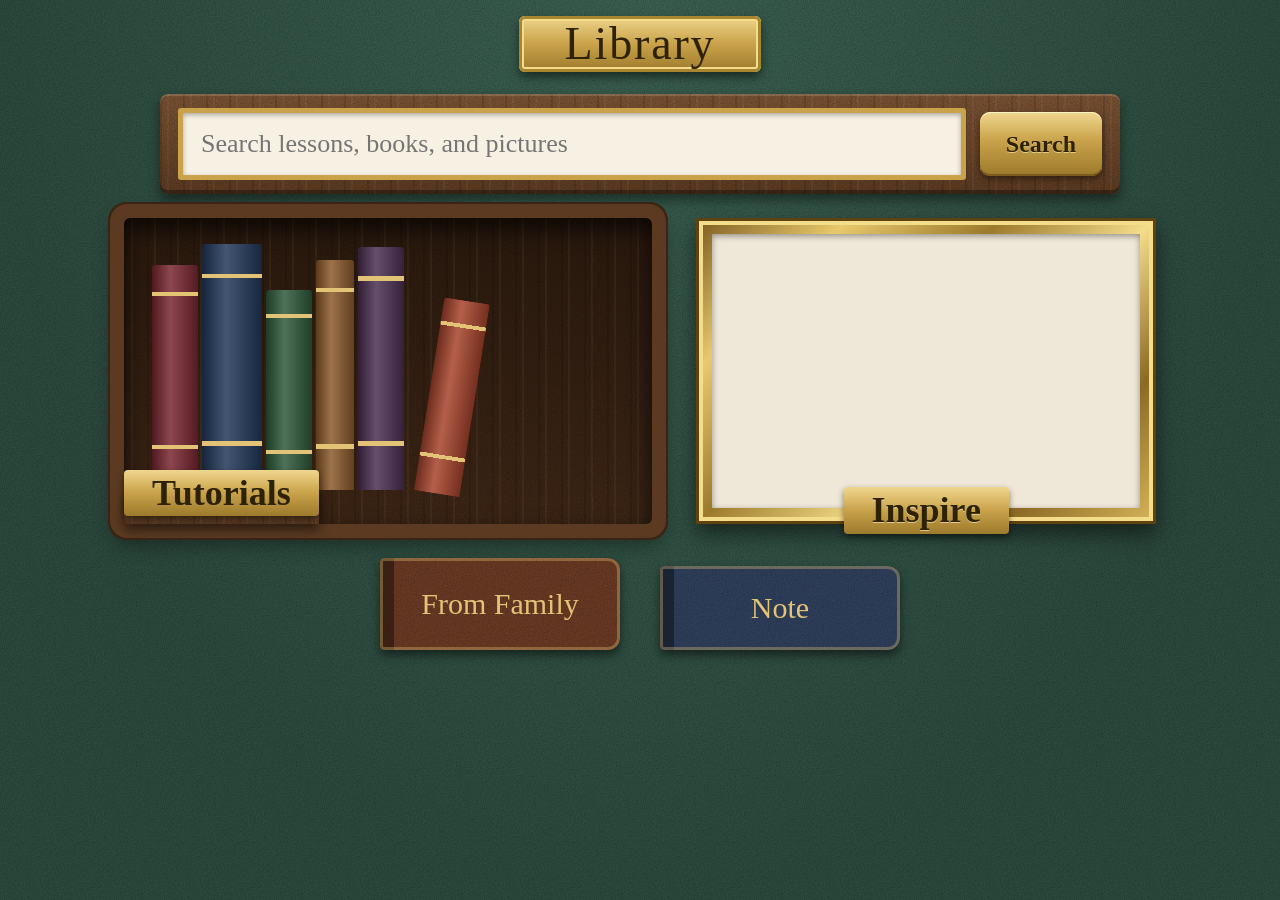
==== app/ui/index.html @ e8edbc96 "Add all 305 lessons, Library app (Reading Room), dock, library build, backup and daily scripts, setu" ====
<!doctype html>
<html lang="en">
<head>
<meta charset="utf-8">
<meta name="viewport" content="width=device-width, initial-scale=1">
<title>Library</title>
<link rel="stylesheet" href="style.css">
</head>
<body>
<header id="bar">
  <button id="back" class="big" hidden>‹ Back</button>
  <h1 id="title">Library</h1>
</header>
<main id="main"></main>

<div id="viewer" hidden>
  <div id="stage"><img id="vimg" alt=""></div>
  <div id="vcap"></div>
  <div id="vtools"></div>
</div>
<div id="toast" hidden></div>
<script src="app.js"></script>
</body>
</html>
---- app/ui/style.css ----
/* Reading Room skin. Touch and pen first: big targets, large text, no hover-only controls.
   Fonts: URW base35 C059 (reading) and P052 (titles), local only (Fedora urw-base35-c059-fonts, urw-base35-p052-fonts).
   Textures are small gradients and one tiny SVG noise tile. No filters, no blur, no animation. */
@font-face { font-family: "Book"; src: local("C059-Roman"), local("C059 Roman"); }
@font-face { font-family: "Book"; font-weight: bold; src: local("C059-Bold"), local("C059 Bold"); }
@font-face { font-family: "Book"; font-style: italic; src: local("C059-Italic"), local("C059 Italic"); }
@font-face { font-family: "Book"; font-weight: bold; font-style: italic; src: local("C059-BdIta"), local("C059 Bold Italic"); }
@font-face { font-family: "Title"; src: local("P052-Roman"), local("P052 Roman"); }
@font-face { font-family: "Title"; font-weight: bold; src: local("P052-Bold"), local("P052 Bold"); }
@font-face { font-family: "Title"; font-style: italic; src: local("P052-Italic"), local("P052 Italic"); }
:root {
  --walnut: #5b3a21; --walnut-d: #3a2414; --green: #2c4a3e; --page: #f7f1e3; --ink: #2b2520;
  --brass: #c9a24a; --gold: #e3c477; --oxblood: #7a2630; --plum: #6d6560;
  --head: "Title", "P052", serif; --body: "Book", "C059", "Noto Serif", serif;
  --noise: url("data:image/svg+xml,%3Csvg xmlns='http://www.w3.org/2000/svg' width='160' height='160'%3E%3Cfilter id='n'%3E%3CfeTurbulence type='fractalNoise' baseFrequency='.85' numOctaves='2' stitchTiles='stitch'/%3E%3CfeColorMatrix values='0 0 0 0 0 0 0 0 0 0 0 0 0 0 0 0 0 0 .4 -.12'/%3E%3C/filter%3E%3Crect width='100%25' height='100%25' filter='url(%23n)'/%3E%3C/svg%3E");
  --grain: var(--noise), repeating-linear-gradient(90deg, rgba(0, 0, 0, .12) 0 2px, transparent 2px 7px, rgba(255, 220, 180, .05) 7px 9px, transparent 9px 23px);
  --brassbg: linear-gradient(#f0d78e, var(--brass) 45%, #9c7a2c);
  --giltbg: linear-gradient(135deg, #7a5a1e, #e8c96c 20%, #9c7a2c 40%, #f3dc8a 60%, #8a6a24 80%, #d9b75d);
}
* { box-sizing: border-box; }
html, body { margin: 0; height: 100%; color: var(--page); font: 22px/1.6 var(--body);
  -webkit-user-select: none; user-select: none; touch-action: manipulation; }
/* Rooms: the body does not scroll, so its texture paints once. */
body, body[data-room=home] { background: var(--noise), radial-gradient(ellipse at 50% 0, #3b6152, var(--green) 70%); }
body[data-room=desk] { background: var(--grain), linear-gradient(#5e3c22, #4a2e19); }
body[data-room=gallery] { background: var(--noise), radial-gradient(ellipse at 50% 30%, #8a8078, var(--plum) 75%); }

/* Brass buttons */
button { font: 600 24px/1.2 var(--head); color: #2e2206; min-height: 64px; min-width: 64px; padding: 6px 26px; cursor: pointer;
  border: 0; border-radius: 10px; text-shadow: 0 1px 0 rgba(255, 240, 190, .6); background: var(--brassbg);
  box-shadow: inset 0 1px 0 #fff3c4, inset 0 -2px 0 #7a5b1c, 0 3px 6px rgba(0, 0, 0, .45); }
button:active { transform: translateY(2px); }
button:disabled { opacity: .35; }
button:focus-visible, input:focus-visible, textarea:focus-visible { outline: 3px solid #fff3c4; outline-offset: 3px; }
input, textarea { font: 26px var(--body); color: var(--ink); background: var(--page); border: 0; border-radius: 3px;
  padding: 10px 18px; -webkit-user-select: text; user-select: text; }

#bar { display: flex; align-items: center; gap: 24px; padding: 12px 28px; min-height: 88px; }
#bar h1 { margin: 0; font: 40px/1.2 var(--head); color: var(--gold); text-shadow: 0 2px 2px rgba(0, 0, 0, .5);
  overflow: hidden; text-overflow: ellipsis; white-space: nowrap; }
body[data-room=desk] #bar h1, body[data-room=gallery] #bar h1 { color: #fbefd0; }
main { padding: 0 28px 28px; height: calc(100% - 88px); overflow-y: auto; }

/* Home: a brass plaque, a search drawer, a bookcase and a gilt frame */
body[data-room=home] #bar { justify-content: center; }
body[data-room=home] #bar h1 { padding: 0 46px; font-size: 46px; letter-spacing: .04em; color: #2e2206; text-shadow: none; border-radius: 6px;
  background: linear-gradient(#f0d78e, var(--brass) 50%, #9c7a2c); box-shadow: inset 0 0 0 3px #a8852f, inset 0 0 0 5px #f3dc8a, 0 5px 10px rgba(0, 0, 0, .5); }
.home { display: flex; flex-direction: column; align-items: center; gap: 24px; padding-top: 6px; }
.home form { display: flex; gap: 14px; align-items: center; width: min(960px, 100%); padding: 14px 18px; border-radius: 8px;
  background: var(--grain), linear-gradient(#7a5233, var(--walnut)); box-shadow: inset 0 2px 0 rgba(255, 255, 255, .15), inset 0 -4px 0 rgba(0, 0, 0, .35), 0 6px 12px rgba(0, 0, 0, .45); }
.home input { flex: 1; min-height: 72px; border: 5px solid #c9a24a; box-shadow: inset 0 2px 5px rgba(0, 0, 0, .3); }
.bigrow { display: grid; grid-template-columns: 1.15fr 1fr; gap: 44px; width: min(1060px, 100%); padding: 0 14px; }
.shelfcase { display: flex; flex-direction: column; justify-content: flex-end; height: 34vh; padding: 16px 18px 0; border-radius: 6px;
  background: var(--grain), linear-gradient(#2a190d, #3d2616); text-shadow: none;
  box-shadow: inset 0 10px 22px rgba(0, 0, 0, .7), 0 0 0 14px var(--walnut), 0 0 0 16px var(--walnut-d), 0 10px 20px 10px rgba(0, 0, 0, .4); }
.row { flex: 1; display: flex; align-items: flex-end; gap: 4px; padding-left: 10px; }
.row i { width: 46px; height: 88%; border-radius: 3px 3px 0 0;
  background: linear-gradient(transparent 12%, var(--gold) 12% 14%, transparent 14% 80%, var(--gold) 80% 82%, transparent 82%),
    linear-gradient(to right, rgba(0, 0, 0, .35), rgba(255, 255, 255, .15) 40%, rgba(0, 0, 0, .3)), var(--c, var(--oxblood)); }
.row i:nth-child(2) { --c: #22385a; width: 60px; height: 96%; } .row i:nth-child(3) { --c: #2e5a3a; height: 78%; }
.row i:nth-child(4) { --c: #8b5a2b; width: 38px; height: 90%; } .row i:nth-child(5) { --c: #4b2f52; height: 95%; }
.row i:nth-child(6) { --c: #a7432b; height: 76%; transform: rotate(9deg); transform-origin: bottom left; margin-left: 6px; }
.brasslabel { align-self: center; padding: 0 28px; font: 600 36px/1.3 var(--head); color: #2e2206;
  background: linear-gradient(#f0d78e, var(--brass) 50%, #9c7a2c); border-radius: 4px; box-shadow: 0 3px 6px rgba(0, 0, 0, .5); }
.ledge { display: flex; justify-content: center; height: 34px; margin: 0 -18px; background: var(--grain), linear-gradient(#8a5d39, var(--walnut)); box-shadow: 0 6px 10px rgba(0, 0, 0, .5); }
.ledge .brasslabel { transform: translateY(-14px); }
.gilt { position: relative; display: flex; flex-direction: column; align-items: center; height: 34vh; padding: 16px; border-radius: 0;
  background: var(--giltbg); box-shadow: inset 0 0 0 3px #5e4310, inset 0 0 0 7px #f3dc8a, 0 10px 20px rgba(0, 0, 0, .5); }
.gilt .mat { flex: 1; display: flex; width: 100%; min-height: 0; padding: 14px; background: #efe8d8; box-shadow: inset 0 2px 6px rgba(0, 0, 0, .4); }
.gilt img { width: 100%; height: 100%; object-fit: cover; }
.gilt > .brasslabel { position: absolute; bottom: -10px; }
img:not([src]), img[src=""] { visibility: hidden; }
.smallrow { display: flex; gap: 40px; margin-top: 10px; }
.leather { min-width: 240px; min-height: 84px; padding: 6px 30px; border-radius: 4px 12px 12px 4px; font: 30px var(--head); color: var(--gold); text-shadow: none;
  background: var(--noise), linear-gradient(to right, rgba(0, 0, 0, .4) 0 14px, transparent 14px), #6a3a24;
  box-shadow: inset 0 0 0 3px rgba(227, 196, 119, .35), 0 5px 10px rgba(0, 0, 0, .5); }
.leather.note { background: var(--noise), linear-gradient(to right, rgba(0, 0, 0, .4) 0 14px, transparent 14px), #2f3f5c; }

/* Topics: one leather book per topic on a walnut shelf */
.shelf { display: flex; align-items: flex-end; justify-content: center; gap: 12px; height: calc(100% - 50px); max-height: 640px; max-width: 1280px;
  margin: 18px auto 0; padding: 20px 28px 0; overflow-x: auto; border-bottom: 34px solid var(--walnut);
  background: var(--grain), linear-gradient(#24160b, #3a2414); box-shadow: inset 0 14px 26px rgba(0, 0, 0, .7), 0 0 0 14px var(--walnut-d); }
.shelf button { flex: 0 1 170px; min-width: 132px; height: 94%; display: flex; flex-direction: column; align-items: center; justify-content: center; gap: 22px;
  padding: 0 10px; border-radius: 6px 6px 0 0; color: var(--gold); text-shadow: none; box-shadow: none;
  background: linear-gradient(transparent 9%, var(--gold) 9% calc(9% + 2px), rgba(0, 0, 0, .3) calc(9% + 2px) calc(9% + 14px), var(--gold) calc(9% + 14px) calc(9% + 16px), transparent calc(9% + 16px) calc(91% - 16px),
      var(--gold) calc(91% - 16px) calc(91% - 14px), rgba(0, 0, 0, .3) calc(91% - 14px) calc(91% - 2px), var(--gold) calc(91% - 2px) 91%, transparent 91%),
    linear-gradient(to right, rgba(0, 0, 0, .45), rgba(255, 255, 255, .14) 35%, rgba(255, 255, 255, .05) 60%, rgba(0, 0, 0, .45)), var(--noise), var(--c, var(--oxblood)); }
.shelf button:nth-child(7n+2) { --c: #22385a; height: 88%; } .shelf button:nth-child(7n+3) { --c: #2e5a3a; height: 91%; }
.shelf button:nth-child(7n+4) { --c: #6b4220; height: 97%; } .shelf button:nth-child(7n+5) { --c: #4b2f52; height: 86%; }
.shelf button:nth-child(7n+6) { --c: #8e3a26; height: 92%; } .shelf button:nth-child(7n+7) { --c: #1f4a4f; height: 89%; }
.shelf button > span:first-child { width: 100%; padding: 12px 6px; font: 600 26px/1.15 var(--head); color: #2e2206; text-align: center; overflow-wrap: anywhere;
  background: linear-gradient(#f0d78e, var(--brass)); border-radius: 3px; }
.shelf .sub { font: 19px/1.2 var(--head); }

/* Lists: lessons and search results are catalogue cards */
.list { display: flex; flex-direction: column; gap: 14px; max-width: 1060px; margin: 0 auto; }
.list button:not(.primary) { display: flex; justify-content: space-between; align-items: center; gap: 16px; text-align: left; padding: 12px 26px;
  font: 25px/1.35 var(--head); color: var(--ink); text-shadow: none; border-radius: 3px;
  background: linear-gradient(transparent 56px, rgba(214, 102, 102, .7) 56px 58px, transparent 58px), #fbf8ef; box-shadow: 0 3px 6px rgba(0, 0, 0, .4); }
.list button > span:last-child:not(:first-child) { color: #2e5a3a; font-size: 30px; }
.list .sub { opacity: .7; }
.snip { display: block; margin-top: 10px; font: 400 20px/1.5 var(--body); color: #4d4438; }
.snip b { background: rgba(214, 102, 102, .22); font-weight: 600; }
.group { max-width: 1060px; margin: 24px auto 10px; font: 30px var(--head); color: var(--gold); }
body[data-room=gallery] .group { color: #fbefd0; }

/* Lesson: an open book. Steps on the left page, book pages on the right page. Each page scrolls alone. */
.spread { display: grid; grid-template-columns: minmax(0, 1.1fr) minmax(0, 1fr); height: calc(100% - 10px); max-width: 1400px; margin: 10px auto 0;
  border-radius: 6px; box-shadow: 0 0 0 8px #3a1f12, 0 0 0 10px #2a170c, 0 14px 26px rgba(0, 0, 0, .55); }
.spread.single { grid-template-columns: minmax(0, 1fr); }
.leaf { overflow-y: auto; padding: 26px 44px; color: var(--ink); background: linear-gradient(to left, rgba(80, 50, 20, .26), transparent 56px), var(--page); }
.leaf + .leaf { padding: 26px 32px; background: linear-gradient(to right, rgba(80, 50, 20, .26), transparent 56px), var(--page); }
.lesson { -webkit-user-select: text; user-select: text; }
.lesson h1 { font: 34px/1.2 var(--head); margin: 0 0 14px; }
.leaf h2 { font: 28px/1.25 var(--head); color: var(--oxblood); margin: 1.2em 0 .3em; }
.leaf + .leaf h2 { margin-top: 0; }
.lesson p, .lesson li { max-width: 62ch; } .lesson li { margin: 6px 0; }
.lesson hr { border: 0; border-top: 1px solid #b9a98a; }
.lesson code { font-family: var(--body); background: rgba(185, 169, 138, .3); padding: 1px 6px; border-radius: 4px; }
.lesson table { border-collapse: collapse; } .lesson td, .lesson th { border: 1px solid #b9a98a; padding: 4px 10px; text-align: left; }
.pages { display: flex; flex-direction: column; gap: 24px; }
.pages button { display: flex; flex-direction: column; align-items: center; gap: 6px; padding: 0; min-height: 0; width: 100%;
  font: 20px/1.4 var(--head); color: var(--ink); text-shadow: none; background: none; box-shadow: none; border-radius: 0; }
.pages img { width: 100%; height: auto; background: #fff; border: 1px solid #b9a98a; box-shadow: 2px 3px 6px rgba(60, 40, 10, .35); }
.missing { width: 100%; padding: 60px 20px; border: 2px dashed #b9a98a; color: #6a5f52; }
.other { color: #4d4438; }
.nav { display: flex; align-items: center; justify-content: space-between; gap: 12px; margin: 30px 0 10px; }
.nav .primary { width: 112px; height: 112px; padding: 0; border-radius: 50%; font-size: 24px; color: #fbe9d0; text-shadow: none;
  background: radial-gradient(circle at 40% 35%, #c74a3a, #8e1f1a 70%);
  box-shadow: inset 0 0 0 6px rgba(0, 0, 0, .15), inset 0 0 0 9px rgba(255, 200, 180, .25), 0 4px 8px rgba(0, 0, 0, .4); }
@media (max-width: 1000px), (orientation: portrait) {
  .spread, .spread.single { display: block; height: auto; }
  .leaf { overflow: visible; background: var(--page); }
  .leaf + .leaf { border-top: 2px solid #b9a98a; }
}

/* Inspire: gilt frames on a gallery wall, a brass Lucky medallion */
.hang { display: grid; grid-template-columns: repeat(auto-fill, minmax(280px, 1fr)); gap: 36px 48px; align-items: center; max-width: 1240px; margin: 14px auto; }
.lucky { justify-self: center; display: flex; flex-direction: column; align-items: center; justify-content: center; width: 250px; height: 250px; padding: 20px;
  border-radius: 50%; font-size: 34px; line-height: 1.1;
  background: radial-gradient(circle at 40% 30%, #f6e2a0, var(--brass) 55%, #8a6a24); box-shadow: inset 0 0 0 6px #a8852f, inset 0 0 0 9px #f3dc8a, 0 10px 20px rgba(0, 0, 0, .45); }
.lucky small { margin-top: 10px; font: 18px/1.3 var(--body); }
.framed { display: flex; flex-direction: column; align-items: center; gap: 14px; padding: 0; background: none; box-shadow: none; text-shadow: none; }
.framed .gilt { width: 100%; height: 30vh; min-height: 220px; }
.card { min-width: 190px; padding: 6px 18px; text-align: center; font: 24px/1.25 var(--head); color: var(--ink); background: #fbf8f1; box-shadow: 0 2px 5px rgba(0, 0, 0, .35); }
.card small { display: block; font: 18px var(--body); color: #6a5f52; }

/* Collection and From Family: small gilt frames, letters on paper */
.grid { display: grid; grid-template-columns: repeat(auto-fill, minmax(240px, 1fr)); gap: 28px; max-width: 1300px; margin: 10px auto; }
.grid button { display: flex; flex-direction: column; align-items: center; gap: 10px; padding: 14px; border-radius: 0; text-shadow: none;
  background: var(--giltbg); box-shadow: inset 0 0 0 3px #5e4310, inset 0 0 0 6px #f3dc8a, 0 8px 16px rgba(0, 0, 0, .45); }
.grid img { width: 100%; height: 200px; object-fit: contain; padding: 10px; background: #efe8d8; }
.grid button span { padding: 2px 12px; font: 20px var(--head); color: var(--ink); background: #fbf8f1; }
.family-text { max-width: 1060px; margin: 0 auto; white-space: pre-wrap; padding: 22px 30px; color: var(--ink); background: var(--page);
  box-shadow: 0 4px 10px rgba(0, 0, 0, .4); -webkit-user-select: text; user-select: text; }

/* Note: lined paper */
.note { margin-top: 8px; }
.note textarea { width: 100%; height: 50vh; padding: 8px 28px; font-size: 26px; line-height: 44px; border: 0;
  background: linear-gradient(to right, transparent 18px, rgba(214, 102, 102, .6) 18px 20px, transparent 20px),
    repeating-linear-gradient(transparent 0 43px, #cfdbe6 43px 44px), var(--page); background-attachment: local; box-shadow: 0 4px 10px rgba(0, 0, 0, .4); }
.note button { align-self: center; padding: 6px 44px; }

/* Full-screen viewer: book pages on green felt, pictures in a gilt frame */
#viewer { position: fixed; inset: 0; display: flex; flex-direction: column; z-index: 5;
  background: var(--noise), radial-gradient(ellipse at 50% 40%, #2f5e4b, #193328); }
#stage { flex: 1; overflow: hidden; position: relative; touch-action: none; }
#vimg { position: absolute; left: 50%; top: 50%; max-width: calc(100% - 40px); max-height: calc(100% - 40px);
  transform-origin: center; -webkit-user-drag: none; box-shadow: 0 8px 20px rgba(0, 0, 0, .6); }
#vcap { text-align: center; padding: 6px 20px; min-height: 34px; font: 22px var(--head); color: #f4ead2; }
#vtools { display: flex; gap: 16px; justify-content: center; padding: 10px 12px 16px; flex-wrap: wrap; }
#vtools .primary { color: var(--gold); text-shadow: none; background: linear-gradient(#4a4440, #26221f); box-shadow: inset 0 1px 0 #6a625c, 0 3px 6px rgba(0, 0, 0, .45); }
#viewer.gallery { display: grid; grid-template: "stage cap" minmax(0, 1fr) "tools tools" auto / minmax(0, 1fr) auto;
  background: radial-gradient(ellipse 42% 60% at 45% 40%, rgba(255, 244, 214, .3), transparent 70%), var(--noise), radial-gradient(ellipse at 50% 30%, #8a8078, var(--plum) 75%); }
#viewer.gallery #stage { grid-area: stage; } #viewer.gallery #vtools { grid-area: tools; }
#viewer.gallery #vimg { max-width: calc(100% - 56px); max-height: calc(100% - 56px); padding: 14px; background: #efe8d8;
  border: 14px solid #c9a24a; border-image: var(--giltbg) 1; box-shadow: 0 10px 22px rgba(0, 0, 0, .5); }
#viewer.gallery #vcap { grid-area: cap; align-self: center; max-width: 280px; margin-right: 32px; padding: 14px 20px; text-align: left;
  font: 20px/1.45 var(--body); color: var(--ink); background: #fbf8f1; box-shadow: 0 2px 5px rgba(0, 0, 0, .35); }
#viewer.gallery #vcap:empty { display: none; }
#viewer[hidden] { display: none; }
@media (max-width: 900px), (orientation: portrait) {
  #viewer.gallery { grid-template: "stage" minmax(0, 1fr) "cap" auto "tools" auto / minmax(0, 1fr); }
  #viewer.gallery #vcap { max-width: none; margin: 0 20px; text-align: center; }
}
#toast { position: fixed; bottom: 120px; left: 50%; transform: translateX(-50%); z-index: 9; padding: 12px 32px;
  font: 600 24px var(--head); color: #2e2206; background: linear-gradient(#f0d78e, var(--brass) 50%, #9c7a2c); border-radius: 4px; box-shadow: 0 4px 10px rgba(0, 0, 0, .5); }

@media (max-height: 800px) {
  html, body { font-size: 20px; }
  .home { gap: 20px; }
}
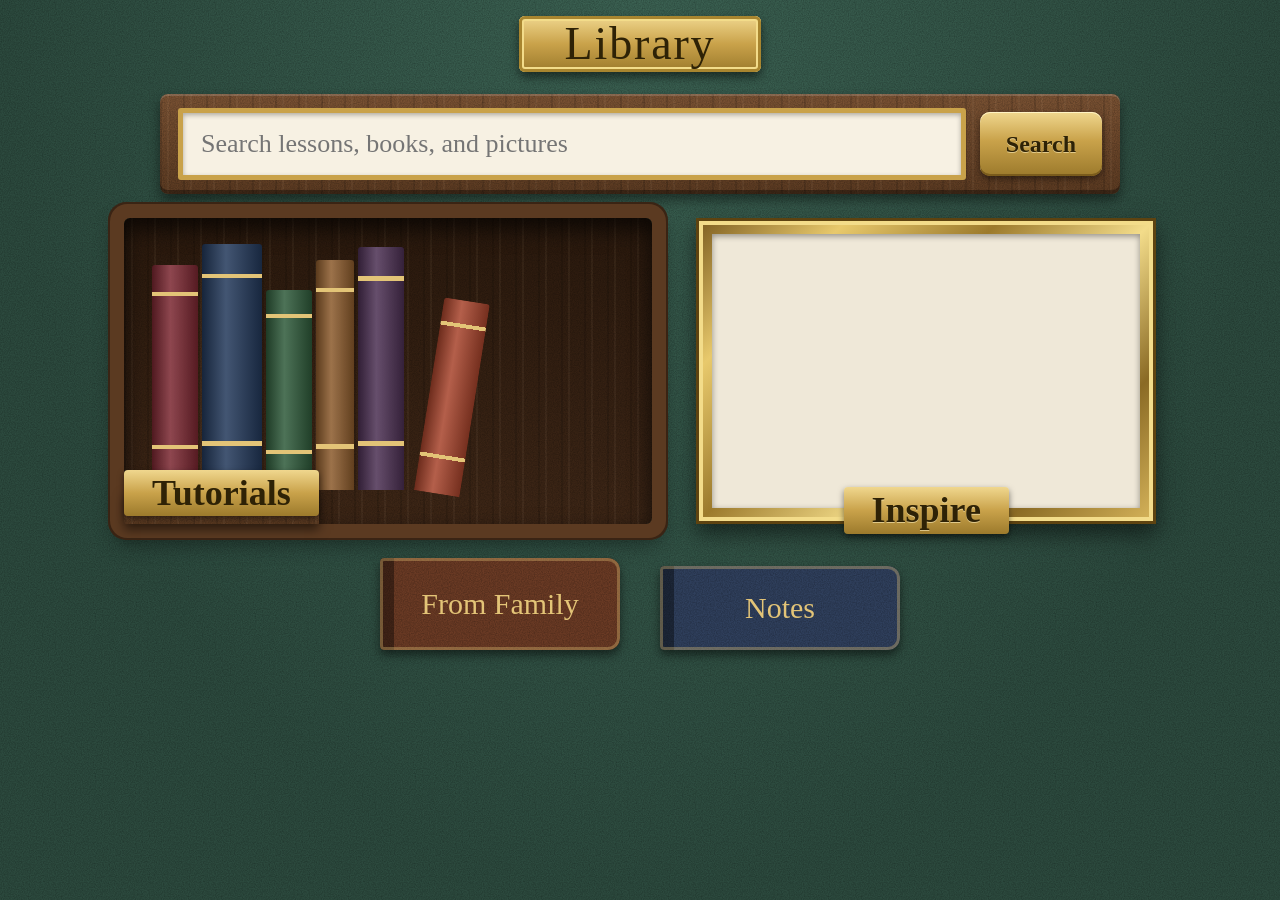
==== commit 069aa5a5: "2 GB polish: Krita save crash fix and lighter defaults, Sweet Home 3D Java limits, Blender first-run" ====
--- a/app/ui/index.html
+++ b/app/ui/index.html
@@ -14,7 +14,7 @@
 <main id="main"></main>
 
 <div id="viewer" hidden>
-  <div id="stage"><img id="vimg" alt=""></div>
+  <div id="stage"><img id="vimg" alt=""><div id="vhint">Tap to zoom</div></div>
   <div id="vcap"></div>
   <div id="vtools"></div>
 </div>
--- a/app/ui/style.css
+++ b/app/ui/style.css
@@ -110,7 +110,30 @@
 .spread.single { grid-template-columns: minmax(0, 1fr); }
 .leaf { overflow-y: auto; padding: 26px 44px; color: var(--ink); background: linear-gradient(to left, rgba(80, 50, 20, .26), transparent 56px), var(--page); }
 .leaf + .leaf { padding: 26px 32px; background: linear-gradient(to right, rgba(80, 50, 20, .26), transparent 56px), var(--page); }
-.lesson { -webkit-user-select: text; user-select: text; }
+img { -webkit-user-drag: none; }
+/* Big scrollbars a finger or pen can hold */
+::-webkit-scrollbar { width: 22px; height: 22px; }
+::-webkit-scrollbar-track { background: rgba(0, 0, 0, .18); border-radius: 11px; }
+::-webkit-scrollbar-thumb { background: var(--brassbg); border-radius: 11px; border: 3px solid transparent; background-clip: padding-box; }
+.more { position: sticky; bottom: 8px; z-index: 2; display: block; width: max-content; height: 48px; min-height: 0; margin: -48px auto 0; padding: 0 22px; font-size: 20px; border-radius: 24px; }
+.more.off { visibility: hidden; }
+/* Lesson: "You will make" box, clear steps, a small Source line */
+.make { display: flex; flex-wrap: wrap; align-items: center; gap: 10px 28px; margin: 0 0 18px; padding: 14px 22px; border: 2px solid #b9a98a; border-radius: 6px; background: #fffaf0; }
+.make p { margin: 0; }
+.make span { display: block; font: 600 17px/1.2 var(--head); color: var(--oxblood); text-transform: uppercase; letter-spacing: .05em; }
+.make .first { min-height: 52px; padding: 4px 18px; font-size: 20px; }
+.lesson ol { padding-left: 0; list-style: none; counter-reset: step; }
+.lesson ol > li { counter-increment: step; position: relative; margin: 0 0 14px; padding: 8px 0 8px 58px; border-bottom: 1px solid #e3d8c2; }
+.lesson ol > li::before { content: counter(step); position: absolute; left: 0; top: 6px; width: 42px; height: 42px; border-radius: 50%;
+  font: 600 22px/42px var(--head); text-align: center; color: #fbe9d0; background: var(--oxblood); }
+.see { display: block; margin-top: 4px; font-style: italic; color: #2e5a3a; }
+.source { margin: 18px 0 0; font-size: 15px; line-height: 1.4; color: #6a5f52; }
+.empty { max-width: 1060px; margin: 30px auto; display: flex; flex-wrap: wrap; gap: 14px; align-items: center; }
+.empty p { width: 100%; margin: 0; font: 28px var(--head); color: #fbefd0; }
+.old-note .delete { float: right; min-height: 48px; padding: 4px 18px; font-size: 18px; }
+#vhint { position: absolute; left: 50%; bottom: 10px; transform: translateX(-50%); padding: 4px 18px; border-radius: 16px;
+  font: 18px var(--head); color: #f4ead2; background: rgba(0, 0, 0, .5); pointer-events: none; }
+#vhint[hidden] { display: none; }
 .lesson h1 { font: 34px/1.2 var(--head); margin: 0 0 14px; }
 .leaf h2 { font: 28px/1.25 var(--head); color: var(--oxblood); margin: 1.2em 0 .3em; }
 .leaf + .leaf h2 { margin-top: 0; }
@@ -141,22 +164,22 @@
   background: radial-gradient(circle at 40% 30%, #f6e2a0, var(--brass) 55%, #8a6a24); box-shadow: inset 0 0 0 6px #a8852f, inset 0 0 0 9px #f3dc8a, 0 10px 20px rgba(0, 0, 0, .45); }
 .lucky small { margin-top: 10px; font: 18px/1.3 var(--body); }
 .framed { display: flex; flex-direction: column; align-items: center; gap: 14px; padding: 0; background: none; box-shadow: none; text-shadow: none; }
-.framed .gilt { width: 100%; height: 30vh; min-height: 220px; }
+.framed .gilt { width: 100%; height: 30vh; min-height: 220px; box-shadow: inset 0 0 0 3px #5e4310, inset 0 0 0 7px #f3dc8a, 0 5px 8px rgba(0, 0, 0, .5); }
 .card { min-width: 190px; padding: 6px 18px; text-align: center; font: 24px/1.25 var(--head); color: var(--ink); background: #fbf8f1; box-shadow: 0 2px 5px rgba(0, 0, 0, .35); }
 .card small { display: block; font: 18px var(--body); color: #6a5f52; }
 
 /* Collection and From Family: small gilt frames, letters on paper */
 .grid { display: grid; grid-template-columns: repeat(auto-fill, minmax(240px, 1fr)); gap: 28px; max-width: 1300px; margin: 10px auto; }
 .grid button { display: flex; flex-direction: column; align-items: center; gap: 10px; padding: 14px; border-radius: 0; text-shadow: none;
-  background: var(--giltbg); box-shadow: inset 0 0 0 3px #5e4310, inset 0 0 0 6px #f3dc8a, 0 8px 16px rgba(0, 0, 0, .45); }
+  background: var(--giltbg); box-shadow: inset 0 0 0 3px #5e4310, inset 0 0 0 6px #f3dc8a, 0 4px 6px rgba(0, 0, 0, .45); }
 .grid img { width: 100%; height: 200px; object-fit: contain; padding: 10px; background: #efe8d8; }
 .grid button span { padding: 2px 12px; font: 20px var(--head); color: var(--ink); background: #fbf8f1; }
 .family-text { max-width: 1060px; margin: 0 auto; white-space: pre-wrap; padding: 22px 30px; color: var(--ink); background: var(--page);
-  box-shadow: 0 4px 10px rgba(0, 0, 0, .4); -webkit-user-select: text; user-select: text; }
+  box-shadow: 0 3px 6px rgba(0, 0, 0, .4); }
 
 /* Note: lined paper */
 .note { margin-top: 8px; }
-.note textarea { width: 100%; height: 50vh; padding: 8px 28px; font-size: 26px; line-height: 44px; border: 0;
+.note textarea { width: 100%; height: 182px; padding: 8px 28px; font-size: 26px; line-height: 44px; border: 0;
   background: linear-gradient(to right, transparent 18px, rgba(214, 102, 102, .6) 18px 20px, transparent 20px),
     repeating-linear-gradient(transparent 0 43px, #cfdbe6 43px 44px), var(--page); background-attachment: local; box-shadow: 0 4px 10px rgba(0, 0, 0, .4); }
 .note button { align-self: center; padding: 6px 44px; }
@@ -165,9 +188,9 @@
 #viewer { position: fixed; inset: 0; display: flex; flex-direction: column; z-index: 5;
   background: var(--noise), radial-gradient(ellipse at 50% 40%, #2f5e4b, #193328); }
 #stage { flex: 1; overflow: hidden; position: relative; touch-action: none; }
-#vimg { position: absolute; left: 50%; top: 50%; max-width: calc(100% - 40px); max-height: calc(100% - 40px);
+#vimg { position: absolute; left: 50%; top: 50%; max-width: calc(100% - 40px); max-height: calc(100% - 72px);
   transform-origin: center; -webkit-user-drag: none; box-shadow: 0 8px 20px rgba(0, 0, 0, .6); }
-#vcap { text-align: center; padding: 6px 20px; min-height: 34px; font: 22px var(--head); color: #f4ead2; }
+#vcap { text-align: center; padding: 16px 20px 6px; min-height: 34px; font: 22px var(--head); color: #f4ead2; }
 #vtools { display: flex; gap: 16px; justify-content: center; padding: 10px 12px 16px; flex-wrap: wrap; }
 #vtools .primary { color: var(--gold); text-shadow: none; background: linear-gradient(#4a4440, #26221f); box-shadow: inset 0 1px 0 #6a625c, 0 3px 6px rgba(0, 0, 0, .45); }
 #viewer.gallery { display: grid; grid-template: "stage cap" minmax(0, 1fr) "tools tools" auto / minmax(0, 1fr) auto;
@@ -183,10 +206,11 @@
   #viewer.gallery { grid-template: "stage" minmax(0, 1fr) "cap" auto "tools" auto / minmax(0, 1fr); }
   #viewer.gallery #vcap { max-width: none; margin: 0 20px; text-align: center; }
 }
-#toast { position: fixed; bottom: 120px; left: 50%; transform: translateX(-50%); z-index: 9; padding: 12px 32px;
+#toast { position: fixed; top: 14px; max-width: 50vw; left: 50%; transform: translateX(-50%); z-index: 9; padding: 12px 32px;
   font: 600 24px var(--head); color: #2e2206; background: linear-gradient(#f0d78e, var(--brass) 50%, #9c7a2c); border-radius: 4px; box-shadow: 0 4px 10px rgba(0, 0, 0, .5); }
 
 @media (max-height: 800px) {
   html, body { font-size: 20px; }
   .home { gap: 20px; }
 }
+.old-note { margin: 0 auto 14px; }
